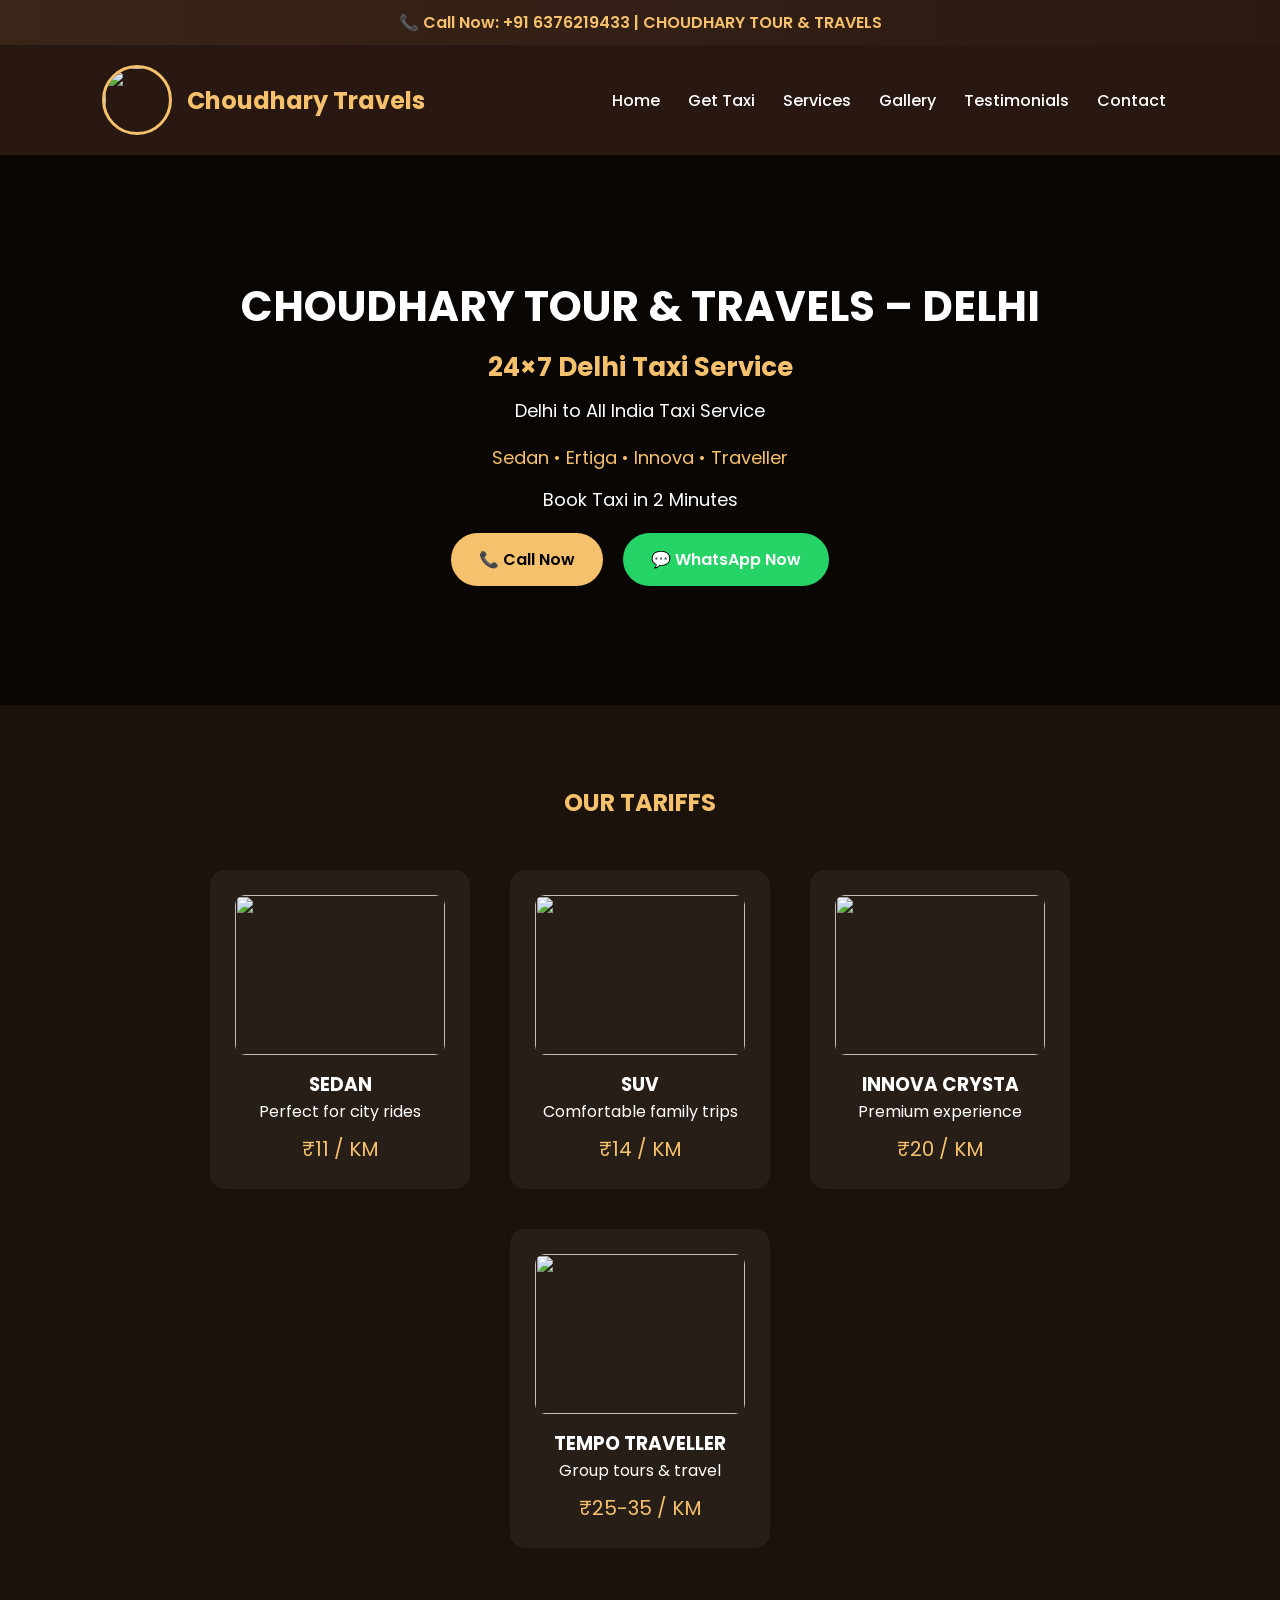
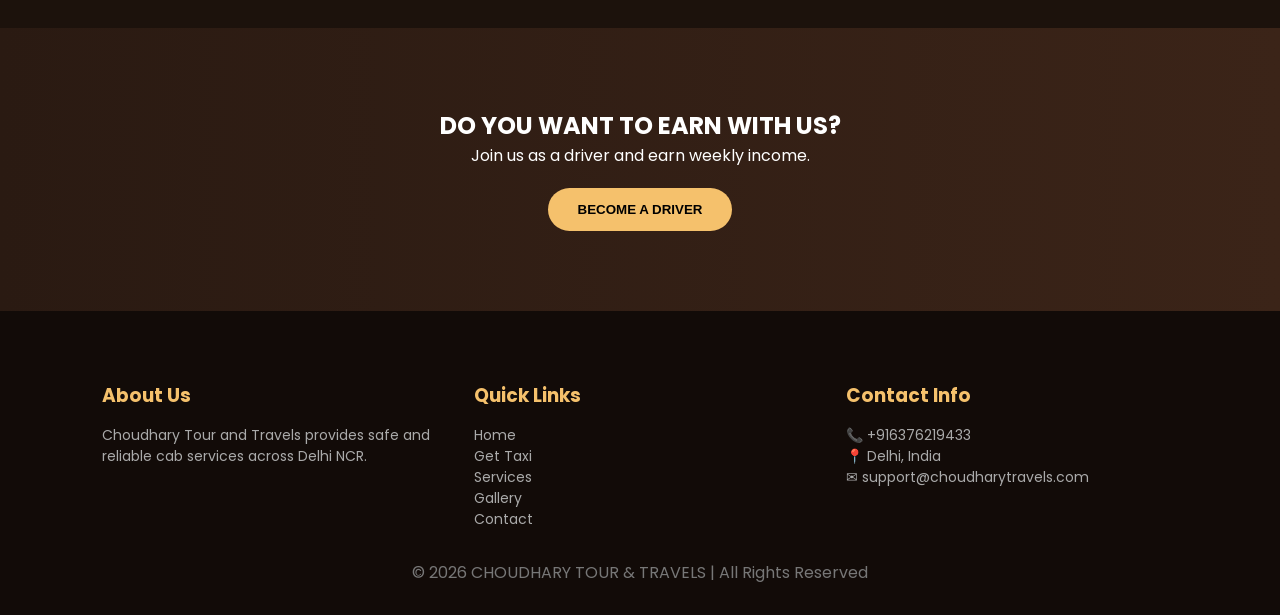
==== index.html @ 35fda6b3 "Add files via upload" ====
<!DOCTYPE html>
<html lang="en">
<head>

<title>Best Taxi Service in Delhi | Choudhary Tour and Travels</title>

<meta name="description" content="Book taxi in Delhi with affordable price. Local and outstation cab available. 24x7 taxi service.">

<meta name="keywords" content="Taxi in Delhi, Cab booking Delhi, Outstation taxi Delhi, Choudhary Tour and Travels">

<meta name="viewport" content="width=device-width, initial-scale=1.0">

<link href="https://fonts.googleapis.com/css2?family=Poppins:wght@300;400;600;700&display=swap" rel="stylesheet">

<style>

 *{
margin:0;
padding:0;
box-sizing:border-box;
}

body{
font-family:'Poppins',sans-serif;
background:#1c120c;
color:white;
overflow-x:hidden;
}

/* TOP BAR */
.topbar{
background:linear-gradient(90deg,#3b2418,#2a1a12);
padding:10px;
text-align:center;
font-weight:600;
color:#f5c16c;
}

/* NAVBAR */
.navbar{
display:flex;
justify-content:space-between;
align-items:center;
padding:20px 8%;
background:rgba(42,26,18,0.95);
position:sticky;
top:0;
z-index:1000;
}

.logo-box{
display:flex;
align-items:center;
gap:15px;
}

.logo-box img{
width:70px;
height:70px;
border-radius:50%;
border:3px solid #f5c16c;
}

.logo-box h2{
color:#f5c16c;
}

.navbar a{
color:white;
text-decoration:none;
margin:0 12px;
font-weight:500;
}

/* HERO */
 .hero{
background:url('https://images.unsplash.com/photo-1511919884226-fd3cad34687c') no-repeat center/cover;
height:550px;
display:flex;
align-items:center;
justify-content:center;
flex-direction:column;
text-align:center;
position:relative;
}

.hero::before{
content:"";
position:absolute;
width:100%;
height:100%;
background:rgba(0,0,0,0.65);
}

.hero-content{
position:relative;
z-index:2;
max-width:800px;
}

.hero h1{
font-size:42px;
margin-bottom:10px;
}

.hero h2{
font-size:26px;
color:#f5c16c;
margin-bottom:10px;
}

.hero p{
font-size:18px;
margin-bottom:20px;
}

.vehicle-text{
color:#f5c16c;
font-size:18px;
margin-bottom:15px;
}

/* BUTTONS */

.hero-buttons{
display:flex;
gap:20px;
justify-content:center;
flex-wrap:wrap;
}

.btn{
padding:14px 28px;
border:none;
border-radius:30px;
font-weight:600;
cursor:pointer;
text-decoration:none;
transition:0.3s;
}

.call-btn{
background:#f5c16c;
color:black;
}

.whatsapp-btn{
background:#25D366;
color:white;
}

.btn:hover{
transform:scale(1.05);
box-shadow:0 10px 25px rgba(0,0,0,0.5);
} 

/* SECTION */
.section{
padding:80px 8%;
text-align:center;
}

.section h2{
color:#f5c16c;
margin-bottom:50px;
}

/* CARDS */
 .card-container{
display:flex;
flex-wrap:wrap;
justify-content:center;
gap:40px;
}

.card{
background:rgba(255,255,255,0.05);
padding:25px;
border-radius:15px;
width:260px;
transition:0.4s;
}

.card:hover{
transform:translateY(-10px);
}

.card img{
width:100%;
height:160px;
object-fit:cover;
border-radius:10px;
margin-bottom:15px;
}

.price{
color:#f5c16c;
font-size:20px;
margin-top:10px;
} 

/* DRIVER */
.driver-section{
background:linear-gradient(90deg,#2a1a12,#3b2418);
padding:80px 8%;
text-align:center;
}

.driver-btn{
background:#f5c16c;
color:black;
padding:14px 30px;
border:none;
border-radius:30px;
font-weight:600;
cursor:pointer;
margin-top:20px;
}

/* FOOTER */
.footer{
background:#120b08;
padding:70px 8% 30px;
}

.footer-container{
display:flex;
flex-wrap:wrap;
gap:40px;
justify-content:space-between;
}

.footer-box{
flex:1;
min-width:220px;
}

.footer-box h3{
color:#f5c16c;
margin-bottom:15px;
}

.footer-box p,
.footer-box a{
color:#aaa;
text-decoration:none;
font-size:14px;
}

.footer-bottom{
text-align:center;
margin-top:30px;
color:#777;
} 


 @media(max-width:768px){

.hero h1{
font-size:28px;
}

.hero h2{
font-size:20px;
}

.hero{
height:500px;
}

}

</style>

</head>

<body>

<div class="topbar">
📞 Call Now: +91 6376219433 | CHOUDHARY TOUR & TRAVELS
</div>

<div class="navbar">

<div class="logo-box">
<img src="images/logo.jpeg">
<h2>Choudhary Travels</h2>
</div>

<div>
<a href="index.html">Home</a>
<a href="gettaxi.html">Get Taxi</a>
<a href="services.html">Services</a>
<a href="gallery.html">Gallery</a>
<a href="testimonials.html">Testimonials</a>
<a href="contacts.html">Contact</a>
</div>

</div>

<!-- HERO SECTION -->

<div class="hero">

<div class="hero-content">

<h1>CHOUDHARY TOUR & TRAVELS – DELHI</h1>

<h2>24×7 Delhi Taxi Service</h2>

<p>Delhi to All India Taxi Service</p>

<div class="vehicle-text">
Sedan • Ertiga • Innova • Traveller
</div>

<p>Book Taxi in 2 Minutes</p>

<div class="hero-buttons">

<a href="tel:6376219433" class="btn call-btn">
📞 Call Now
</a>

<a href="https://wa.me/916376219433" class="btn whatsapp-btn" target="_blank">
💬 WhatsApp Now
</a>

</div>

</div>

</div>

<!-- TARIFF -->

<div class="section">
<h2>OUR TARIFFS</h2>

<div class="card-container">

<div class="card">
<img src="https://images.unsplash.com/photo-1552519507-da3b142c6e3d">
<h3>SEDAN</h3>
<p>Perfect for city rides</p>
<div class="price">₹11 / KM</div>
</div>

<div class="card">
<img src="https://images.unsplash.com/photo-1605559424843-9e4c228bf1c2">
<h3>SUV</h3>
<p>Comfortable family trips</p>
<div class="price">₹14 / KM</div>
</div>

<div class="card">
<img src="https://static-cdn.cars24.com/prod/new-car-cms/Toyota_Innova_Crysta_exterior_9_6c3f5e4a72.png">
<h3>INNOVA CRYSTA</h3>
<p>Premium experience</p>
<div class="price">₹20 / KM</div>
</div>

<div class="card">
<img src="https://images.unsplash.com/photo-1583267746897-2cf415887172">
<h3>TEMPO TRAVELLER</h3>
<p>Group tours & travel</p>
<div class="price">₹25-35 / KM</div>
</div>

</div>
</div>

<!-- DRIVER -->

<div class="driver-section">
<h2>DO YOU WANT TO EARN WITH US?</h2>
<p>Join us as a driver and earn weekly income.</p>
<button class="driver-btn">BECOME A DRIVER</button>
</div>

<!-- FOOTER -->

<div class="footer">

<div class="footer-container">

<div class="footer-box">
<h3>About Us</h3>
<p>Choudhary Tour and Travels provides safe and reliable cab services across Delhi NCR.</p>
</div>

<div class="footer-box">
<h3>Quick Links</h3>
<p><a href="index.html">Home</a></p>
<p><a href="gettaxi.html">Get Taxi</a></p>
<p><a href="services.html">Services</a></p>
<p><a href="gallery.html">Gallery</a></p>
<p><a href="contacts.html">Contact</a></p>
</div>

<div class="footer-box">
<h3>Contact Info</h3>
<p>📞 +916376219433</p>
<p>📍 Delhi, India</p>
<p>✉ support@choudharytravels.com</p>
</div>

</div>

<div class="footer-bottom">
© 2026 CHOUDHARY TOUR & TRAVELS | All Rights Reserved
</div>

</div>

</body>
</html>
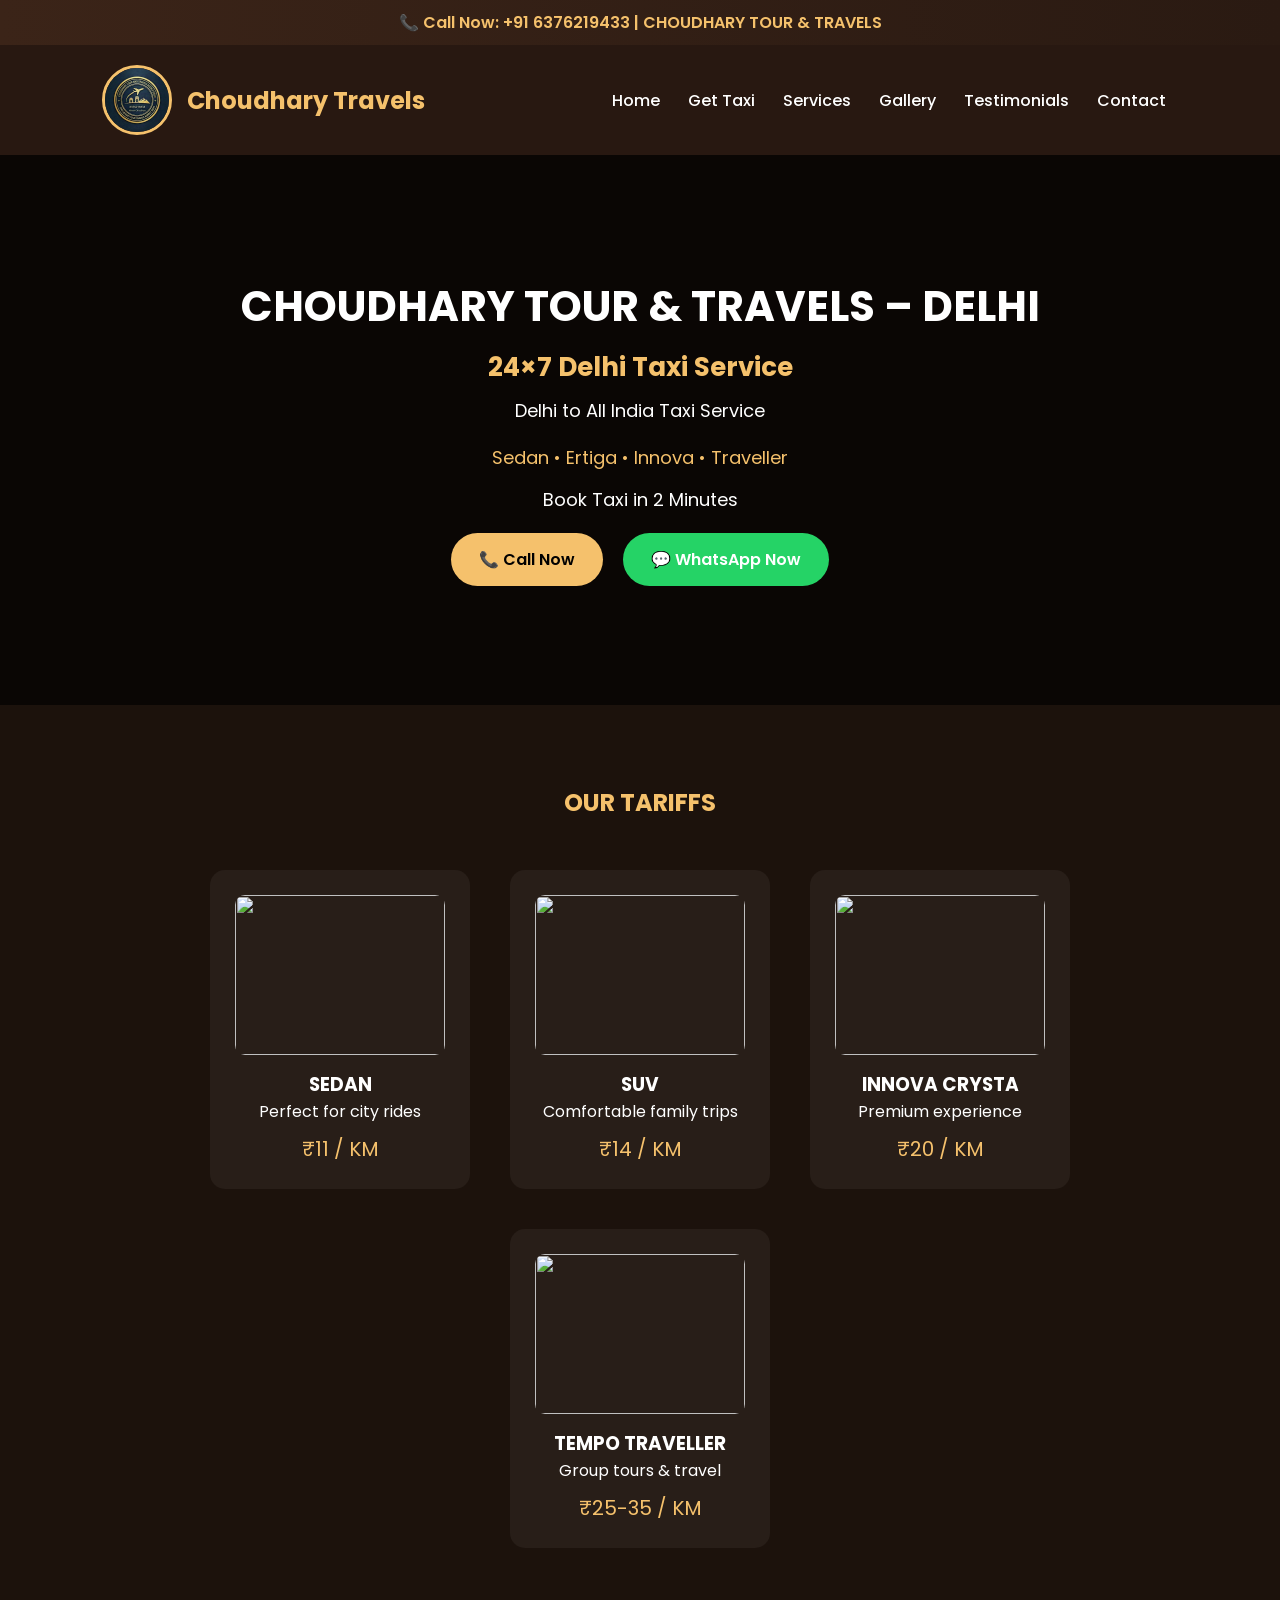
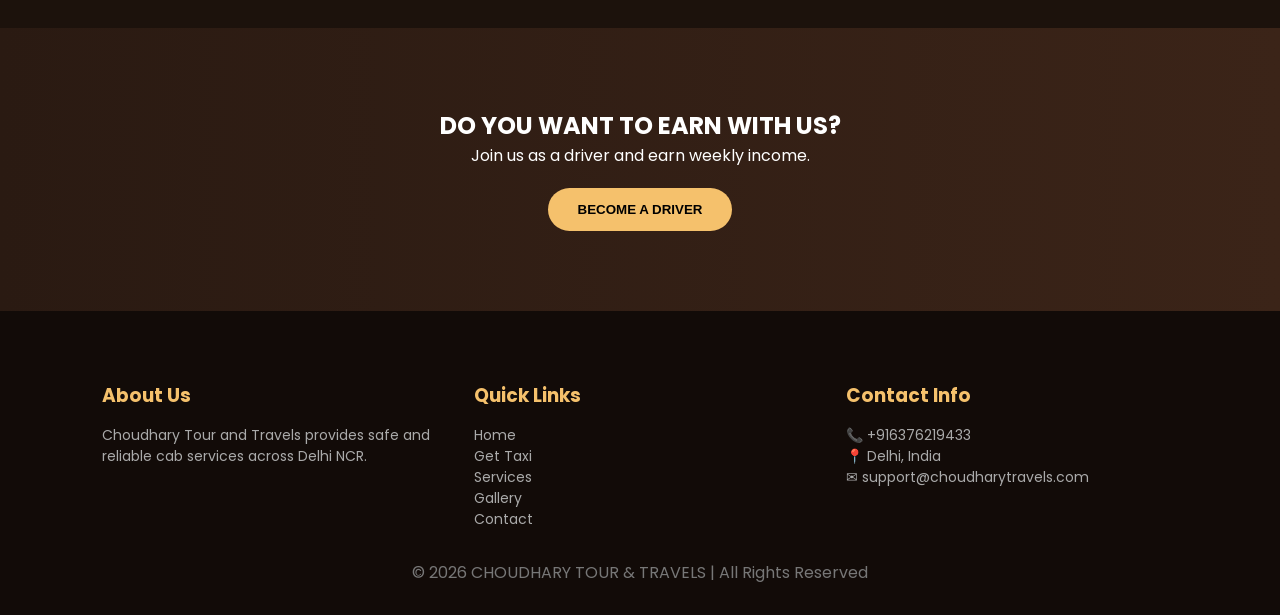
==== commit b55af141: "Update index.html" ====
--- a/index.html
+++ b/index.html
@@ -284,7 +284,7 @@
 <div class="navbar">
 
 <div class="logo-box">
-<img src="images/logo.jpeg">
+<img src="logo.jpeg">
 <h2>Choudhary Travels</h2>
 </div>
 
@@ -415,4 +415,4 @@
 </div>
 
 </body>
-</html>+</html>
